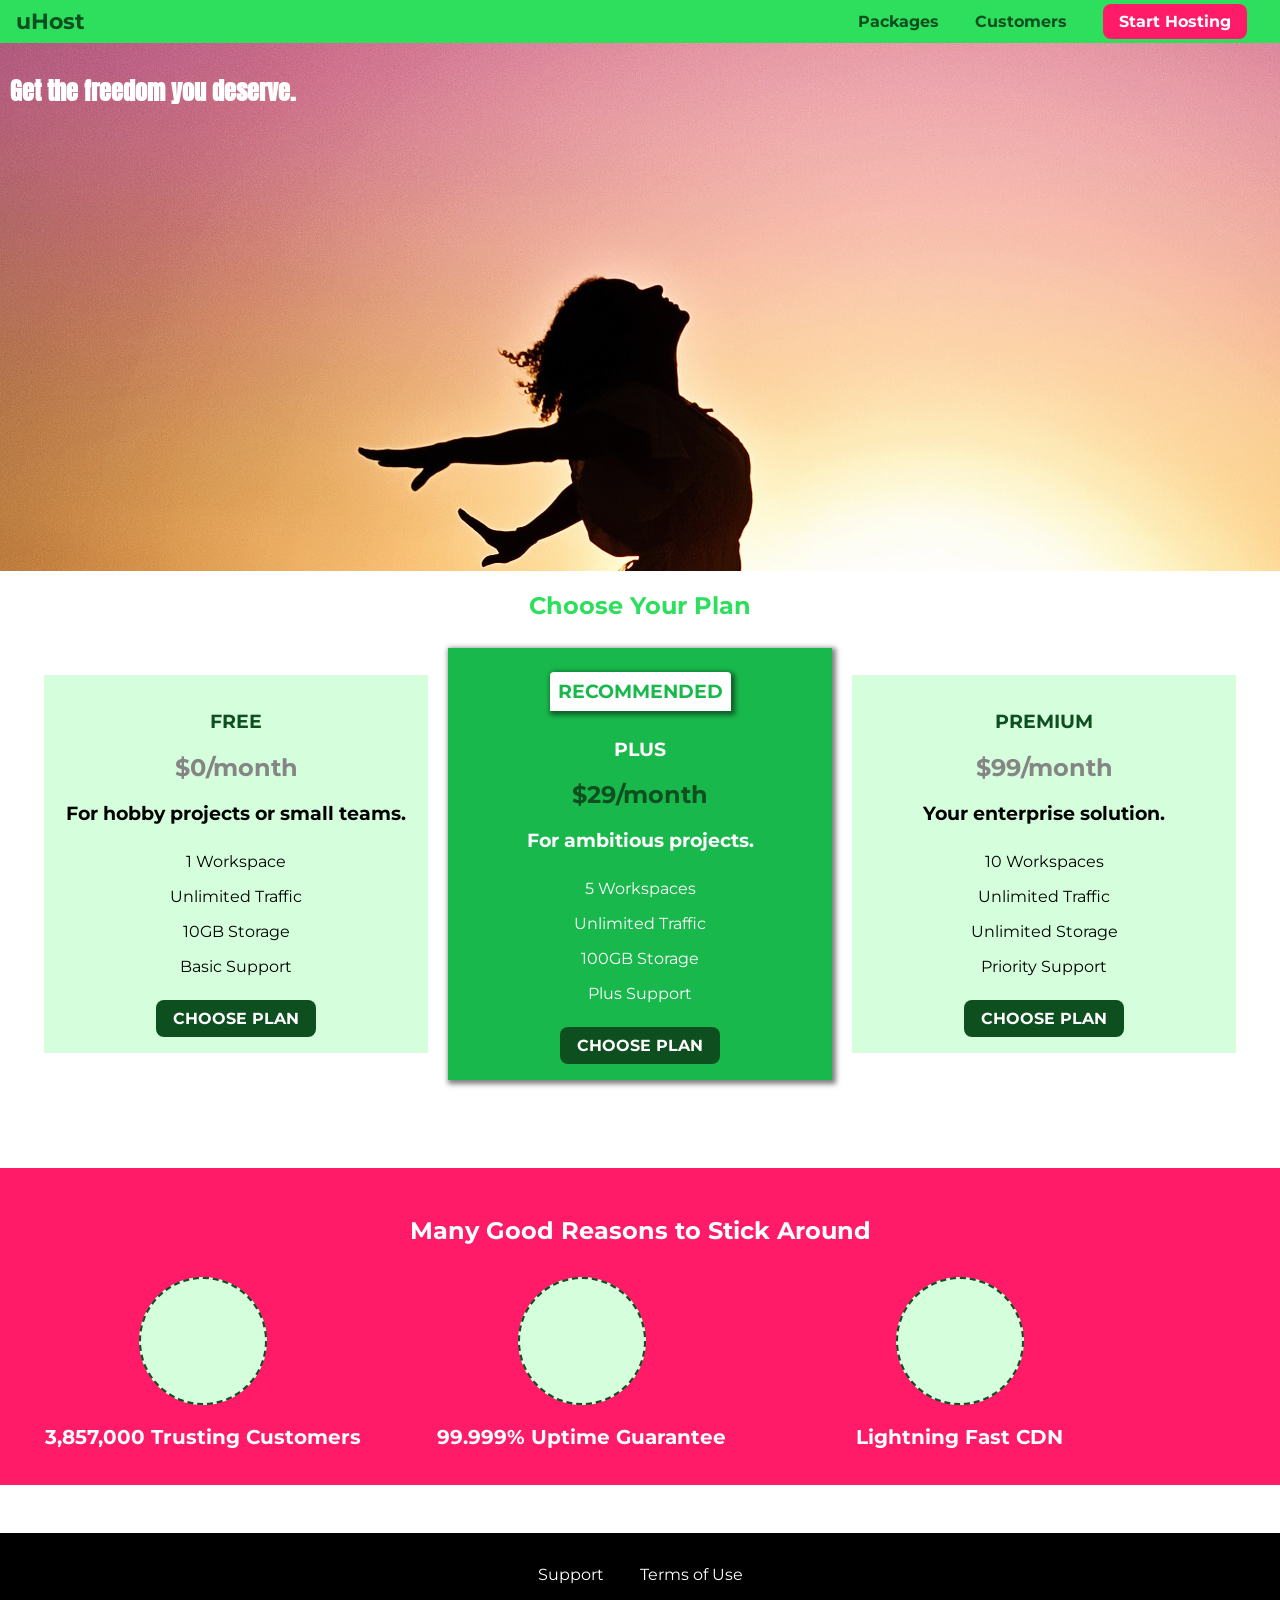
==== index.html @ a53984b7 "A bit of work has been worked on" ====
<!DOCTYPE html>
<html lang="en">

<head>
    <meta charset="UTF-8">
    <meta http-equiv="X-UA-Compatible" content="ie=edge">
    <title>uHost</title>
    <link rel="shortcut icon" href="favicon.png">
    <link href="https://fonts.googleapis.com/css?family=Anton" rel="stylesheet">
    <link href="https://fonts.googleapis.com/css?family=Montserrat:400,700" rel="stylesheet">
    <link rel="stylesheet" href="shared.css">
    <link rel="stylesheet" href="main.css">
</head>

<body>
    <header class="main-header">
        <div>
            <a href="index.html" class="main-header__brand">
                uHost
            </a>
        </div>
        <nav class="main-nav">
            <ul class="main-nav__items">
                <li class="main-nav__item">
                    <a href="packages/index.html">Packages</a>
                </li>
                <li class="main-nav__item">
                    <a href="customers/index.html">Customers</a>
                </li>
                <li class="main-nav__item main-nav__item--cta">
                    <a href="start-hosting/index.html">Start Hosting</a>
                </li>
            </ul>
        </nav>
    </header>
    <main>
        <section id="product-overview">
            <h1>Get the freedom you deserve.</h1>
        </section>
        <section id="plans">
            <h1 class="section-title">Choose Your Plan</h1>
            <div class="plan__list">
                <article class="plan">
                    <h1 class="plan__title">FREE</h1>
                    <h2 class="plan__price">$0/month</h2>
                    <h3>For hobby projects or small teams.</h3>
                    <ul class="plan__features">
                        <li>1 Workspace</li>
                        <li>Unlimited Traffic</li>
                        <li>10GB Storage</li>
                        <li>Basic Support</li>
                    </ul>
                    <div>
                        <button class="button">CHOOSE PLAN</button>
                    </div>
                </article>
                <article class="plan plan--highlighted">
                    <h1 class="plan plan__annotation">RECOMMENDED</h1>
                    <h1 class="plan__title">PLUS</h1>
                    <h2 class="plan__price">$29/month</h2>
                    <h3>For ambitious projects.</h3>
                    <ul class="plan__features">
                        <li>5 Workspaces</li>
                        <li>Unlimited Traffic</li>
                        <li>100GB Storage</li>
                        <li>Plus Support</li>
                    </ul>
                    <div>
                        <button class="button">CHOOSE PLAN</button>
                    </div>
                </article>
                <article class="plan">
                    <h1 class="plan__title">PREMIUM</h1>
                    <h2 class="plan__price">$99/month</h2>
                    <h3>Your enterprise solution.</h3>
                    <ul class="plan__features">
                        <li>10 Workspaces</li>
                        <li>Unlimited Traffic</li>
                        <li>Unlimited Storage</li>
                        <li>Priority Support</li>
                    </ul>
                    <div>
                        <button class="button">CHOOSE PLAN</button>
                    </div>
                </article>
            </div>
        </section>
        <section id="key-features">
            <h1 class="section-title">Many Good Reasons to Stick Around</h1>
            <ul class="key__features__list">
                <li class="key__feature">
                    <div class="key__feature__image" role="image">
                    </div>
                    <p class="key__feature__description">3,857,000 Trusting Customers</p>
                </li>
                <li class="key__feature">
                    <div class="key__feature__image"></div>
                    <p class="key__feature__description">99.999% Uptime Guarantee</p>
                </li>
                <li class="key__feature">
                    <div class="key__feature__image"></div>
                    <p class="key__feature__description">Lightning Fast CDN</p>
                </li>
            </ul>
        </section>
    </main>
    <footer class="main-footer">
        <nav>
            <ul class="main-footer__links">
                <li class="main-footer__link">
                    <a href="#">Support</a>
                </li>
                <li class="main-footer__link">
                    <a href="#">Terms of Use</a>
                </li>
            </ul>
        </nav>
    </footer>
</body>

</html>
---- shared.css ----
* {
    box-sizing: border-box;
}

body {
    font-family: 'Montserrat', sans-serif;
    margin: 0;
}

.main-header {
    width: 100%;
    background: #2ddf5c;
    padding: 8px 16px;
}

.main-header > div {
    display: inline-block;
    vertical-align: middle;
}

.main-header__brand {
    color: #0e4f1f;
    text-decoration: none;
    font-weight: bold;
    font-size: 22px;
}

.main-nav {
    display: inline-block;
    text-align: right;
    width: calc(100% - 74px);
    vertical-align: middle;
}

.main-nav__items {
    margin: 0;
    padding: 0;
    list-style: none;
}

.main-nav__item {
    display: inline-block;
    margin: 0 16px;
}

.main-nav__item a {
    text-decoration: none;
    color: #0e4f1f;
    font-weight: bold;
    padding: 3px 0;
}

.main-nav__item a:hover,
.main-nav__item a:active {
    color: white;
    border-bottom: 5px solid white;
}

.main-nav__item--cta a {
    color: white;
    background: #ff1b68;
    padding: 8px 16px;
    border-radius: 8px;
}

.main-nav__item--cta a:hover,
.main-nav__item--cta a:active {
    color: #ff1b68;
    background: white;
    border: none;
}

.main-footer {
    background: #000000;
    text-align: center;
    padding: 32px;
    margin-top: 48px;
}

.main-footer__links {
    list-style: none;
    padding: 0;
    margin: 0;
}

.main-footer__link {
    display: inline-block;
    margin: 0 16px;
}

.main-footer__link a{
    color: white;
    text-decoration: none;
}

.main-footer__link a:hover,
.main-footer__link a:active {
    color: #2ddf5c;
}

.button {
    background: #0e4f1f;
    color:white;
    font: inherit;
    border: 1.5px dashed #0e4f1f;
    padding: 8px 16px;
    border-radius: 8px;
    font-weight: bold;
    cursor: pointer;
}

.button:hover,
.button:active {
    background: white;
    color:#0e4f1f;
}

.buttin:focus {
    outline: none;
}
---- main.css ----
#product-overview {
    background: url("freedom.jpg");
    width: 100%;
    height: 528px;
    padding: 10px;   
}

.section-title {
    color: #2ddf5c;
    text-align: center;
}

#product-overview h1 {
    color: white;
    font-family: 'Anton', sans-serif;
}

.plan__list {
    width:auto;
    margin: auto;
    text-align: center;
}

.plan {
    background: #d5ffdc;
    text-align: center;
    padding: 16px;
    margin: 8px;
    display: inline-block;
    width: 30%;
    vertical-align: middle;
}

.plan--highlighted {
    background: #19b84c;
    color: white;
    box-shadow: 2px 2px 5px 2px rgba(0, 0, 0, 0.5);
}

.plan__annotation {
    background: white;
    color: #19b84c;
    padding: 8px;
    width: auto;
    box-shadow: 2px 2px 5px 2px rgba(0, 0, 0, 0.5);
    border-radius: 4px 4px 0 0;
}

.plan__price {
    color:#858585;
}

.plan__title {
    color:#0e4f1f
}

.plan--highlighted .plan__title {
    color:white
}

.plan--highlighted .plan__price {
    color:#0e4f1f
}

.plan__features {
    list-style: none;
    padding: 0;
}

.plan__features li {
    padding: 8px 0;
}

.key__features__list{
    list-style: none;
    padding: 0;
    margin: 0;
}

.key__feature {
    display: inline-block;
    width: 30%;
    text-align: center;
    vertical-align: top;
    color: #0e4f1f;
}

.key__feature__image {
    background: #d5ffdc;
    width: 128px;
    height: 128px;
    border: 2px dashed #0e4f1f;
    border-radius: 50%;
    margin: auto;

}

.key__feature__description {
    align-items: center;
    font-weight: bold;
    font-size: 20px;
    color: white;

}

#key-features {
    background: #ff1b68;
    margin-top: 80px;
    padding: 16px
}

#key-features .section-title {
    color: white;
    margin: 32px;
}

/* h1 {
    font-family: sans-serif;
} */
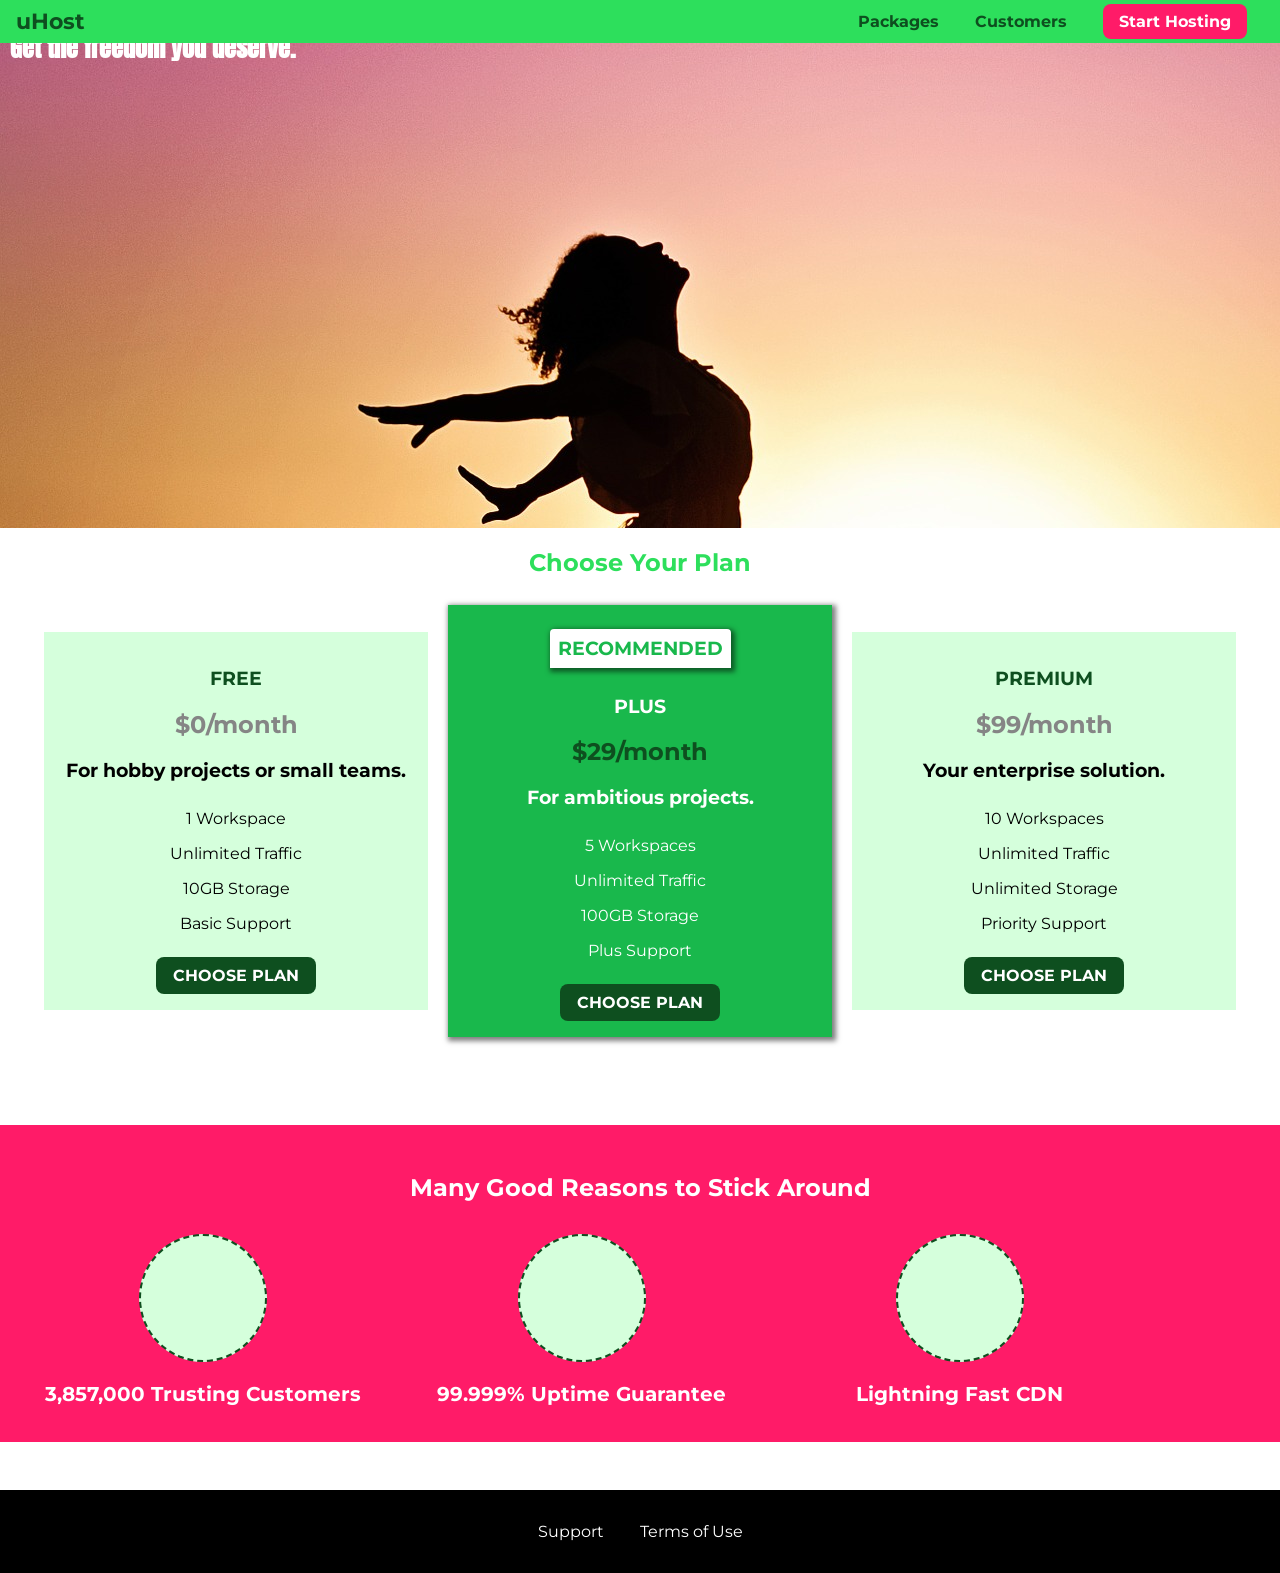
==== commit 86bed912: "Update packages page" ====
--- a/index.html
+++ b/index.html
@@ -11,7 +11,6 @@
     <link rel="stylesheet" href="shared.css">
     <link rel="stylesheet" href="main.css">
 </head>
-
 <body>
     <header class="main-header">
         <div>
--- a/shared.css
+++ b/shared.css
@@ -9,8 +9,11 @@
 
 .main-header {
     width: 100%;
+    position: fixed;
     background: #2ddf5c;
     padding: 8px 16px;
+    top: 0;
+    left: 0;
 }
 
 .main-header > div {
